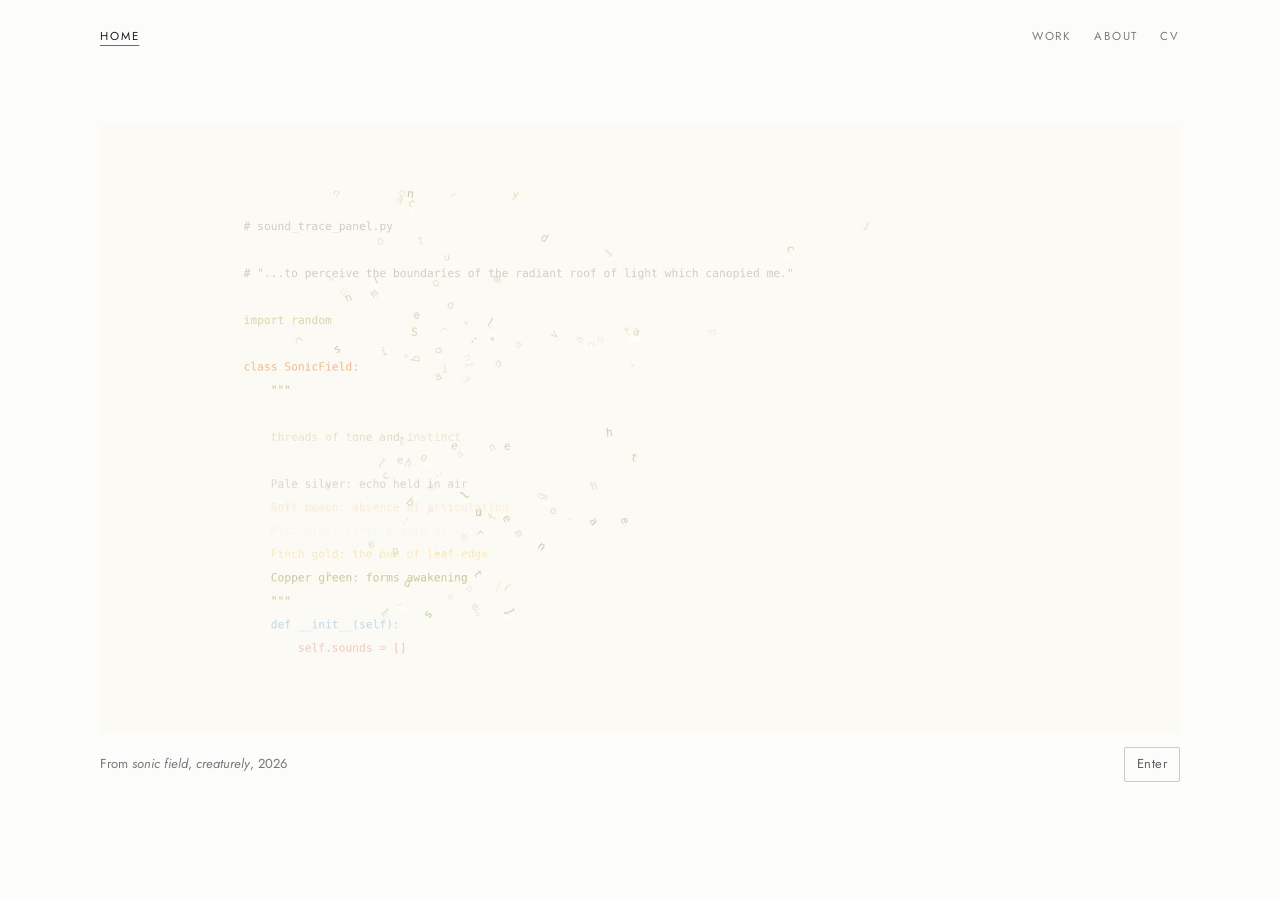
==== index.html @ d11b721e "AlexandraEmberley Update" ====
<!DOCTYPE html>
<html lang="en">
<head>
<meta charset="utf-8">
<meta name="viewport" content="width=device-width, initial-scale=1, viewport-fit=cover">
<title>Alexandra Emberley</title>
<meta name="description" content="Alexandra Emberley, interdisciplinary artist, educator, and researcher: embroidery, animation, code, and AI.">
<link rel="canonical" href="https://alexandrae2026.github.io/alexandraemberley/">
<link rel="icon" type="image/png" sizes="32x32" href="images/icon-32.png">
<link rel="icon" type="image/png" sizes="192x192" href="images/icon-192.png">
<link rel="apple-touch-icon" href="images/icon-180.png">
<meta property="og:title" content="Alexandra Emberley">
<meta property="og:description" content="Alexandra Emberley, interdisciplinary artist, educator, and researcher: embroidery, animation, code, and AI.">
<meta property="og:url" content="https://alexandrae2026.github.io/alexandraemberley/">
<meta property="og:image" content="https://alexandrae2026.github.io/alexandraemberley/images/share.jpg">
<meta property="og:image:width" content="1200">
<meta property="og:image:height" content="630">
<meta property="og:type" content="website">
<meta name="twitter:card" content="summary_large_image">
<link rel="preconnect" href="https://fonts.googleapis.com">
<link rel="preconnect" href="https://fonts.gstatic.com" crossorigin>
<link rel="stylesheet" href="https://fonts.googleapis.com/css2?family=Jost:ital,wght@0,400;0,500;1,400&display=swap">
<link rel="stylesheet" href="css/portfolio.css?v=ebb1e420">
</head>
<body>
<header class="band masthead" style="--ground:#fcfcfa">
  <div class="inner">
    <a class="home" href="index.html" aria-current="page">Home</a>
    <nav aria-label="Site">
      <ul class="sections">
        <li><a href="work.html">Work</a></li>
        <li><a href="about.html">About</a></li>
        <li><a href="cv.html">CV</a></li>
      </ul>
    </nav>
  </div>
</header>

<main class="cover band" style="--ground:#fcfcfa">
  <div class="inner">
    <video class="clip" src="media/sonic-field-excerpt.mp4" poster="media/sonic-field-excerpt-poster.jpg" width="1920" height="1080" muted loop playsinline preload="none" tabindex="0" aria-label="Excerpt from sonic field, 2026: lines of a Python code poem appear and drift across a pale page. Select to pause or play."></video>
    <p class="cover-line"><span>From <i>sonic field</i>, <i>creaturely</i>, 2026</span><a class="btn" href="work.html">Enter</a></p>
  </div>
</main>
<script>
(function () {
  var clips = document.querySelectorAll('video.clip');
  var still = window.matchMedia('(prefers-reduced-motion: reduce)').matches;
  if (!clips.length || still || !('IntersectionObserver' in window)) return;
  var seen = new IntersectionObserver(function (entries) {
    entries.forEach(function (e) {
      if (e.isIntersecting) { e.target.play().catch(function () {}); }
      else { e.target.pause(); }
    });
  }, { threshold: 0.35 });
  clips.forEach(function (v) { seen.observe(v); });
})();
document.querySelectorAll('video.clip').forEach(function (v) {
  function toggle() { if (v.paused) { v.play().catch(function () {}); } else { v.pause(); } }
  v.addEventListener('click', toggle);
  v.addEventListener('keydown', function (e) { if (e.key === 'Enter' || e.key === ' ') { e.preventDefault(); toggle(); } });
});
</script>
<script data-goatcounter="https://aemberley.goatcounter.com/count" async src="//gc.zgo.at/count.js"></script>
</body>
</html>
---- css/portfolio.css ----
/* Alexandra Emberley, Portfolio 2026
   One type system across every page: Jost, a geometric face after Futura.
   Each work sets its own ground with --ground and, on dark grounds, --ink. */

:root {
  --paper: #fcfcfa;
  --ink: #1e2023;
  --gilt: #8a6a2c;
  --ground: var(--paper);
  --view: 70vh;  /* the tallest any work is shown, so a whole piece fits on a laptop screen */
  color-scheme: light;
}

*, *::before, *::after { box-sizing: border-box; }

body {
  margin: 0;
  background: var(--paper);
  color: var(--ink);
  font-family: "Jost", "Futura", "Futura PT", "Century Gothic", "Helvetica Neue", Arial, sans-serif;
  font-size: 16px;
  line-height: 1.6;
  -webkit-font-smoothing: antialiased;
}

img { display: block; max-width: 100%; height: auto; }
a { color: inherit; }
a:focus-visible { outline: 2px solid var(--gilt); outline-offset: 3px; }

/* every band shares one measure and one gutter */
.band {
  background: var(--ground);
  color: var(--ink);
  padding-inline: max(16px, 4vw);
}
.inner { max-width: 1080px; margin: 0 auto; }

/* masthead */
.masthead { padding-block: 22px 0; }
.masthead .inner {
  display: flex; flex-wrap: wrap; justify-content: space-between; align-items: baseline;
  gap: 8px 28px;
}
.sections { display: flex; flex-wrap: wrap; gap: 6px 22px; margin: 0; padding: 0; list-style: none; }
.sections a, .label {
  font-size: 11.5px; letter-spacing: .16em; text-transform: uppercase; text-decoration: none;
  color: color-mix(in srgb, var(--ink) 58%, transparent);
}
.sections a:hover { color: var(--ink); }
.sections a[aria-current="page"] {
  color: var(--ink);
  text-decoration: underline; text-decoration-color: var(--gilt); text-underline-offset: 5px;
}

/* section opener */
.opener { padding-block: clamp(56px, 11vw, 120px) clamp(40px, 7vw, 72px); }
.opener .label { display: block; margin-bottom: 14px; }
.opener h1 {
  margin: 0; font-weight: 400; font-size: clamp(30px, 4.4vw, 44px); line-height: 1.12; letter-spacing: -.005em;
  text-wrap: balance;
}
.opener .dates { margin: 10px 0 0; font-size: 17px; color: color-mix(in srgb, var(--ink) 62%, transparent); }

/* a work */
.work { padding-block: clamp(52px, 8vw, 96px); }
.work-head { display: flex; flex-wrap: wrap; align-items: baseline; gap: 4px 16px; margin: 0 0 clamp(24px, 4vw, 40px); }
.work-head h2 { margin: 0; font-weight: 400; font-style: italic; font-size: clamp(22px, 2.6vw, 27px); line-height: 1.25; }
.work-head .year { margin: 0; font-size: 16px; color: color-mix(in srgb, var(--ink) 60%, transparent); font-variant-numeric: oldstyle-nums; }

/* plates: a group of images with the caption that belongs to them */
.plate { margin: 0; display: grid; gap: 14px; justify-items: start; }
.plate + .plate { margin-top: clamp(40px, 6vw, 64px); }
.plate-media { display: contents; }
.plate-media > img { width: auto; max-height: var(--view); }
.capped { display: block; width: 100%; }
.capped img { width: 100%; height: auto; }
.plate img { box-shadow: 0 1px 0 color-mix(in srgb, var(--ink) 10%, transparent); }

/* a row of images held to one height: each figure grows by its aspect ratio */
.row { display: flex; gap: 14px; width: 100%; max-width: min(var(--mw), calc(var(--view) * var(--sum) + var(--gaps))); }
.row > img { flex: var(--ar) 1 0; min-width: 0; width: 100%; }

.plate figcaption {
  max-width: 72ch; font-size: 14px; line-height: 1.55;
  color: color-mix(in srgb, var(--ink) 72%, transparent);
}
.plate figcaption i { color: var(--ink); }
.plate figcaption .line { display: block; }
.plate figcaption .line + .line { margin-top: 4px; }
.plate figcaption a { text-decoration-color: var(--gilt); text-underline-offset: 3px; overflow-wrap: anywhere; }

/* the artist's own text on a work, set at reading size */
.note { max-width: 66ch; margin: 28px 0 0; font-size: 16px; line-height: 1.65; }
.note i { font-style: italic; }

/* moving image */
.clip, .film { display: block; max-width: 100%; height: auto; max-height: var(--view); width: auto; background: transparent; }
.clip { cursor: pointer; }
.clip:focus-visible, .film:focus-visible { outline: 2px solid var(--gilt); outline-offset: 3px; }
.player { display: grid; gap: 10px; width: fit-content; max-width: 100%; }
.player .film { cursor: pointer; box-shadow: 0 0 0 1px color-mix(in srgb, var(--ink) 10%, transparent); }
.player-controls { display: flex; flex-wrap: wrap; align-items: center; gap: 8px 12px; }
.player-controls .btn { font-family: inherit; background: transparent; cursor: pointer; }
.player-controls .seek { flex: 1 1 140px; min-width: 120px; accent-color: color-mix(in srgb, var(--ink) 60%, transparent); }
.player-controls .time { font-size: 13px; font-variant-numeric: tabular-nums; color: color-mix(in srgb, var(--ink) 60%, transparent); min-width: 7.5em; }
.row > .clip, .row > .film { flex: var(--ar) 1 0; min-width: 0; width: 100%; max-height: none; }

/* a publication shown page by page */
.book { width: 100%; display: grid; gap: 14px; }
.pages {
  display: flex; align-items: flex-start; gap: 18px; overflow-x: auto; scroll-snap-type: x mandatory;
  padding-block: 4px 12px; overscroll-behavior-x: contain; position: relative;
}
.pages:focus-visible { outline: 2px solid var(--gilt); outline-offset: 4px; }
.page { flex: none; scroll-snap-align: start; display: block; }
.page img {
  height: min(clamp(320px, 64vh, 720px), calc(var(--h, 2000px) * 1.2));
  width: auto; max-width: none; background: #fff;
  box-shadow: 0 1px 3px color-mix(in srgb, var(--ink) 18%, transparent);
}
.book-controls { display: flex; flex-wrap: wrap; align-items: center; gap: 10px 12px; }
.book-controls button { font-family: inherit; background: transparent; cursor: pointer; }
.book-controls button:disabled { opacity: .35; cursor: default; }
.hint { font-size: 13px; font-style: italic; color: color-mix(in srgb, var(--ink) 55%, transparent); }

/* text that opens a work, and the links that close it */
.note.lead { margin: 0 0 clamp(28px, 4vw, 40px); }
.work-links { margin-top: clamp(32px, 5vw, 48px); }
.plate + .note + .plate, .note + .plate { margin-top: clamp(40px, 6vw, 64px); }
.roman { font-style: normal; }

/* front page: one band per section */
.contents { padding-block: clamp(44px, 7vw, 80px); }
.contents .inner { display: grid; grid-template-columns: minmax(0, 1fr) minmax(0, 1.1fr); gap: clamp(24px, 4vw, 56px); align-items: center; }
.contents h2 { margin: 6px 0 4px; font-weight: 400; font-size: clamp(24px, 3vw, 32px); line-height: 1.15; }
.contents h2 a { text-decoration: none; }
.contents .dates { margin: 0 0 18px; font-size: 16px; color: color-mix(in srgb, var(--ink) 62%, transparent); }
.contents ul { list-style: none; margin: 0 0 24px; padding: 0; display: grid; gap: 2px; font-size: 15.5px; }
.contents li i { font-style: italic; }
.contents img { width: 100%; height: auto; max-height: 60vh; object-fit: cover; }
@media (max-width: 760px) { .contents .inner { grid-template-columns: 1fr; } }

.note + .note { margin-top: 12px; }
.note > .label:only-child { display: block; margin-top: 8px; }
.colophon { max-width: 72ch; margin-top: 28px; font-size: 13.5px; line-height: 1.5; color: color-mix(in srgb, var(--ink) 72%, transparent); }
.colophon .label { display: block; margin-bottom: 6px; }
.colophon p { margin: 0 0 6px; }
.colophon a { overflow-wrap: anywhere; text-decoration-color: var(--gilt); text-underline-offset: 3px; }

ol.sources { max-width: 68ch; margin: 10px 0 0; padding-left: 1.6em; font-size: 14.5px; line-height: 1.55; display: grid; gap: 4px; font-variant-numeric: oldstyle-nums; }
ol.sources li::marker { color: color-mix(in srgb, var(--ink) 55%, transparent); }

@media (max-width: 640px) { /* phone strip: keep portraits and landscapes closer in height */
  .page img { height: min(calc((100vw - 32px) / var(--ar, .7727)), calc((100vw - 32px) * 1.05), calc(var(--h, 2000px) * 1.2)); }
}

/* close of section */
footer.close .inner { border-top: 1px solid color-mix(in srgb, var(--ink) 14%, transparent); padding-top: clamp(28px, 4vw, 40px); }
.close { padding-block: clamp(56px, 8vw, 88px) 36px; }
.close .inner { display: grid; gap: 40px; }
.next { display: flex; flex-wrap: wrap; gap: 10px 14px; align-items: center; }
.btn {
  font-size: 13px; letter-spacing: .03em; text-decoration: none;
  color: color-mix(in srgb, var(--ink) 70%, transparent);
  border: 1px solid color-mix(in srgb, var(--ink) 22%, transparent);
  padding: 6px 12px; border-radius: 2px; transition: color .3s, border-color .3s;
}
.btn:hover { color: var(--ink); border-color: color-mix(in srgb, var(--ink) 50%, transparent); }
.btn i { font-style: italic; }
.rights { margin: 0; font-size: 12.5px; line-height: 1.5; max-width: 72ch; color: color-mix(in srgb, var(--ink) 55%, transparent); }

@media (max-width: 640px) {
  body { font-size: 15.5px; }
  .row { flex-direction: column; max-width: var(--mw); }
  .row > img { flex: none; }
  .plate figcaption { font-size: 13.5px; }
}
@media (prefers-reduced-motion: reduce) { .btn { transition: none; } }

/* about and CV */
.prose .inner > .label { display: block; margin: clamp(36px, 5vw, 52px) 0 0; font-weight: 400; }
.prose .note.ack { margin-top: 0; color: color-mix(in srgb, var(--ink) 75%, transparent); }
.prose .note a { text-decoration-color: var(--gilt); text-underline-offset: 3px; }
.cv { padding-bottom: 8px; }
.cv section + section { margin-top: clamp(36px, 5vw, 52px); }
.cv h2 {
  margin: 0 0 14px; font-weight: 400; font-size: 11.5px; letter-spacing: .16em; text-transform: uppercase;
  color: color-mix(in srgb, var(--ink) 58%, transparent);
}
.cv .entry { display: grid; grid-template-columns: 5.5rem minmax(0, 1fr); gap: 0 18px; max-width: 72ch; margin: 0 0 8px; font-size: 15px; line-height: 1.5; }
.cv .year { color: color-mix(in srgb, var(--ink) 60%, transparent); font-variant-numeric: tabular-nums; white-space: nowrap; }
.cv ul.skills { list-style: none; margin: 0; padding: 0; font-size: 15px; line-height: 1.5; display: grid; gap: 4px; }
.cv p.plain { margin: 0; font-size: 15px; max-width: 72ch; }
@media (max-width: 520px) {
  .cv .entry { grid-template-columns: 1fr; margin-bottom: 12px; }
}

.masthead .home {
  font-size: 11.5px; letter-spacing: .16em; text-transform: uppercase; text-decoration: none;
  color: color-mix(in srgb, var(--ink) 58%, transparent);
}
.masthead .home:hover { color: var(--ink); }
.masthead .home[aria-current="page"] { color: var(--ink); text-decoration: underline; text-decoration-color: var(--gilt); text-underline-offset: 5px; }

/* exhibition history and funding acknowledgement beneath a work */
.shows { margin-top: clamp(36px, 5vw, 52px); max-width: 72ch; }
.shows .label { display: block; margin-bottom: 10px; }
.shows ul { list-style: none; margin: 0; padding: 0; display: grid; gap: 6px; font-size: 14px; line-height: 1.5; color: color-mix(in srgb, var(--ink) 75%, transparent); }
.shows i { color: var(--ink); }
.shows a { color: inherit; text-decoration-color: var(--gilt); text-underline-offset: 3px; }
.afa { margin: 28px 0 0; }
.afa img { width: 132px; height: auto; opacity: .55; box-shadow: none; }
.verse { margin: 0; font-size: 15px; line-height: 1.7; font-style: italic; white-space: pre-line; }
.poem { margin: 0; font-size: 14.5px; line-height: 1.75; max-width: 72ch; white-space: pre-wrap; }
.poem-label { display: block; margin: clamp(32px, 5vw, 44px) 0 12px; }
.note.poem-src { margin-top: 12px; font-size: 13.5px; color: color-mix(in srgb, var(--ink) 65%, transparent); }
.hero { padding-block: clamp(24px, 4vw, 48px) 0; }
.hero .clip { width: 100%; max-height: none; cursor: default; }
.hero-cap { margin: 10px 0 0; font-size: 13px; color: color-mix(in srgb, var(--ink) 60%, transparent); }
.hero + .opener { padding-top: clamp(40px, 6vw, 72px); }

/* cover page: the clip alone, centred in the window */
.cover { min-height: calc(100vh - 64px); min-height: calc(100svh - 64px); display: grid; align-items: center; padding-block: 24px 48px; }
.cover .clip { width: 100%; max-height: calc(100vh - 200px); object-fit: contain; cursor: default; }
.cover-line { display: flex; flex-wrap: wrap; justify-content: space-between; align-items: center; gap: 12px 24px; margin: 14px 0 0; font-size: 13px; color: color-mix(in srgb, var(--ink) 60%, transparent); }
.note.excerpt-note { margin: 0 0 4px; font-size: 14.5px; color: color-mix(in srgb, var(--ink) 75%, transparent); }
.player:fullscreen { width: 100%; height: 100%; background: var(--ground); padding: 24px; display: grid; grid-template-rows: 1fr auto; align-items: center; justify-items: center; }
.player:fullscreen .film { max-height: calc(100vh - 110px); width: auto; max-width: 100%; }
.player:-webkit-full-screen { width: 100%; height: 100%; background: var(--ground); padding: 24px; display: grid; grid-template-rows: 1fr auto; align-items: center; justify-items: center; }

/* an installation view beside the exhibition list */
.shows.with-img { max-width: none; display: grid; grid-template-columns: minmax(0, 1fr) minmax(0, 300px); gap: 20px 48px; align-items: start; }
.shows.with-img > div { max-width: 72ch; }
.shows-img { margin: 0; }
.shows-img img { width: 100%; height: auto; }
.shows-img figcaption { margin-top: 8px; font-size: 13px; line-height: 1.5; color: color-mix(in srgb, var(--ink) 65%, transparent); }
.shows-img figcaption i { color: var(--ink); }
@media (max-width: 700px) { .shows.with-img { grid-template-columns: 1fr; } .shows-img { max-width: 300px; } }

/* parts of one work at a single width */
.stack { display: grid; gap: 14px; width: 100%; }
.stack img { width: 100%; height: auto; max-height: none; }
.stack .row { max-width: none; }
.plate .space { height: 12px; width: 100%; }
.side { display: grid; grid-template-columns: minmax(0, 420px) minmax(0, 1fr); gap: 20px 48px; align-items: start; margin-top: clamp(40px, 6vw, 64px); }
.side .plate { max-width: none; }
.side .note { margin-top: 0; }
.side .note p { margin: 0; }
.side ol.sources { max-width: none; }
@media (max-width: 760px) { .side { grid-template-columns: 1fr; } }
/* exhibition documentation after the list */
.shows + .plate.doc, .plate.doc + .plate.doc { margin-top: clamp(28px, 4vw, 40px); }
.plate.doc figcaption { font-size: 13px; }
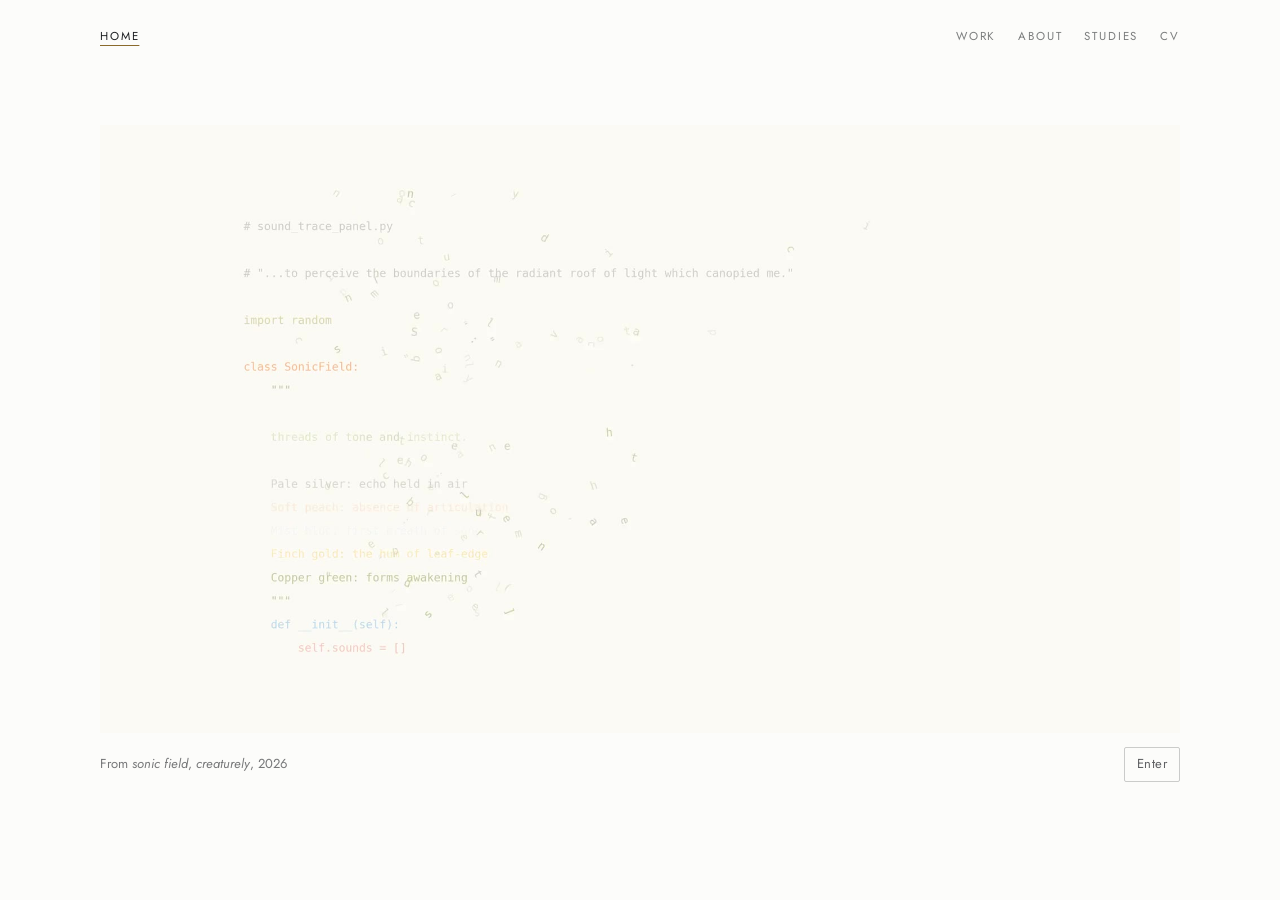
==== commit 58308e9a: "Update Alexandra Emberley Studies" ====
--- a/index.html
+++ b/index.html
@@ -5,14 +5,14 @@
 <meta name="viewport" content="width=device-width, initial-scale=1, viewport-fit=cover">
 <title>Alexandra Emberley</title>
 <meta name="description" content="Alexandra Emberley, interdisciplinary artist, educator, and researcher: embroidery, animation, code, and AI.">
-<link rel="canonical" href="https://alexandrae2026.github.io/alexandraemberley/">
+<link rel="canonical" href="https://alexandraemberley.ca/">
 <link rel="icon" type="image/png" sizes="32x32" href="images/icon-32.png">
 <link rel="icon" type="image/png" sizes="192x192" href="images/icon-192.png">
 <link rel="apple-touch-icon" href="images/icon-180.png">
 <meta property="og:title" content="Alexandra Emberley">
 <meta property="og:description" content="Alexandra Emberley, interdisciplinary artist, educator, and researcher: embroidery, animation, code, and AI.">
-<meta property="og:url" content="https://alexandrae2026.github.io/alexandraemberley/">
-<meta property="og:image" content="https://alexandrae2026.github.io/alexandraemberley/images/share.jpg">
+<meta property="og:url" content="https://alexandraemberley.ca/">
+<meta property="og:image" content="https://alexandraemberley.ca/images/share.jpg">
 <meta property="og:image:width" content="1200">
 <meta property="og:image:height" content="630">
 <meta property="og:type" content="website">
@@ -20,7 +20,7 @@
 <link rel="preconnect" href="https://fonts.googleapis.com">
 <link rel="preconnect" href="https://fonts.gstatic.com" crossorigin>
 <link rel="stylesheet" href="https://fonts.googleapis.com/css2?family=Jost:ital,wght@0,400;0,500;1,400&display=swap">
-<link rel="stylesheet" href="css/portfolio.css?v=ebb1e420">
+<link rel="stylesheet" href="css/portfolio.css?v=ba50dc97">
 </head>
 <body>
 <header class="band masthead" style="--ground:#fcfcfa">
@@ -30,6 +30,7 @@
       <ul class="sections">
         <li><a href="work.html">Work</a></li>
         <li><a href="about.html">About</a></li>
+        <li><a href="studies.html">Studies</a></li>
         <li><a href="cv.html">CV</a></li>
       </ul>
     </nav>
@@ -61,6 +62,9 @@
   v.addEventListener('keydown', function (e) { if (e.key === 'Enter' || e.key === ' ') { e.preventDefault(); toggle(); } });
 });
 </script>
-<script data-goatcounter="https://aemberley.goatcounter.com/count" async src="//gc.zgo.at/count.js"></script>
+<!-- Statcounter -->
+<script>var sc_project=13358656; var sc_invisible=1; var sc_security="503b06b8";</script>
+<script src="https://www.statcounter.com/counter/counter.js" async></script>
+<noscript><div class="statcounter"><a title="Web Analytics Made Easy - Statcounter" href="https://statcounter.com/" target="_blank"><img class="statcounter" src="https://c.statcounter.com/13358656/0/503b06b8/1/" alt="Web Analytics Made Easy - Statcounter" referrerPolicy="no-referrer-when-downgrade"></a></div></noscript>
 </body>
 </html>
--- a/css/portfolio.css
+++ b/css/portfolio.css
@@ -138,6 +138,7 @@
 .contents ul { list-style: none; margin: 0 0 24px; padding: 0; display: grid; gap: 2px; font-size: 15.5px; }
 .contents li i { font-style: italic; }
 .contents img { width: 100%; height: auto; max-height: 60vh; object-fit: cover; }
+.contents.wide .inner { grid-template-columns: minmax(0, 1fr) minmax(0, 1.5fr); }
 @media (max-width: 760px) { .contents .inner { grid-template-columns: 1fr; } }
 
 .note + .note { margin-top: 12px; }
@@ -251,3 +252,19 @@
 /* exhibition documentation after the list */
 .shows + .plate.doc, .plate.doc + .plate.doc { margin-top: clamp(28px, 4vw, 40px); }
 .plate.doc figcaption { font-size: 13px; }
+
+/* About: the petticoat scan behind the page, the text on a translucent paper panel */
+.petticoat { position: relative; min-height: 100vh; isolation: isolate; }
+.petticoat::before { content: ""; position: fixed; inset: 0; z-index: -1; background: #e9e8e2 url("../images/about-ground.jpg") center top / cover no-repeat; }
+.petticoat .band { background: transparent; }
+.petticoat .masthead .inner { background: transparent; }
+.petticoat .opener .inner, .petticoat .prose .inner, .petticoat .close .inner {
+  background: rgba(252, 252, 250, 0.78); padding-inline: clamp(20px, 4vw, 48px); }
+.petticoat .opener .inner { padding-top: clamp(28px, 4vw, 44px); border-radius: 2px 2px 0 0; }
+.petticoat .prose .inner { padding-bottom: clamp(36px, 5vw, 56px); border-radius: 0 0 2px 2px; }
+.petticoat .opener { padding-bottom: 0; }
+.petticoat .opener .inner { padding-bottom: clamp(20px, 3vw, 32px); }
+.petticoat .prose { padding-top: 0; }
+.petticoat .close { padding-top: clamp(28px, 4vw, 44px); }
+.petticoat .close .inner { padding-block: 20px; border-radius: 2px; }
+.petticoat .ground-note { margin-top: clamp(36px, 5vw, 52px); font-size: 13.5px; color: color-mix(in srgb, var(--ink) 65%, transparent); }
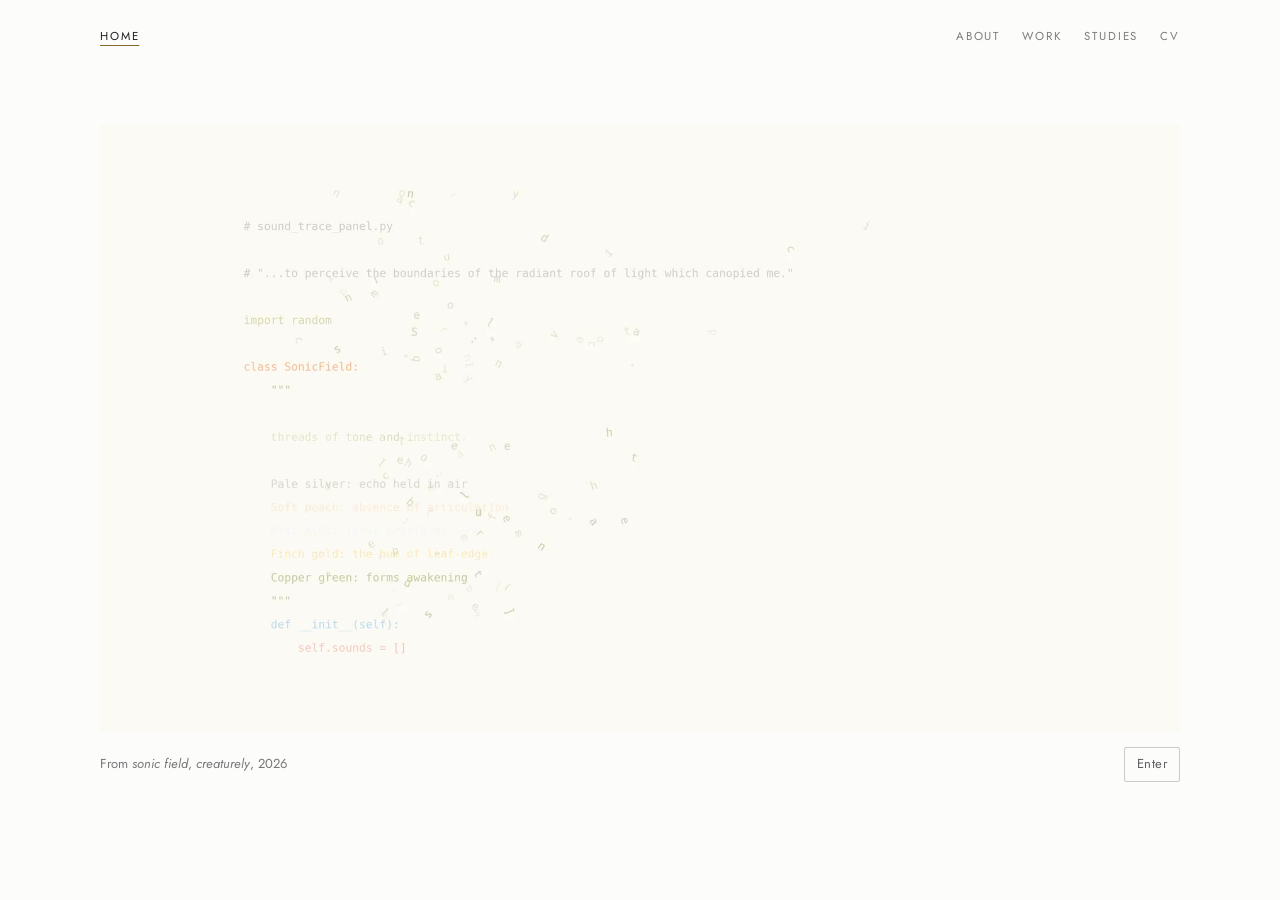
==== commit 26279adf: "Update Alexandra Emberley" ====
--- a/index.html
+++ b/index.html
@@ -28,8 +28,8 @@
     <a class="home" href="index.html" aria-current="page">Home</a>
     <nav aria-label="Site">
       <ul class="sections">
+        <li><a href="about.html">About</a></li>
         <li><a href="work.html">Work</a></li>
-        <li><a href="about.html">About</a></li>
         <li><a href="studies.html">Studies</a></li>
         <li><a href="cv.html">CV</a></li>
       </ul>
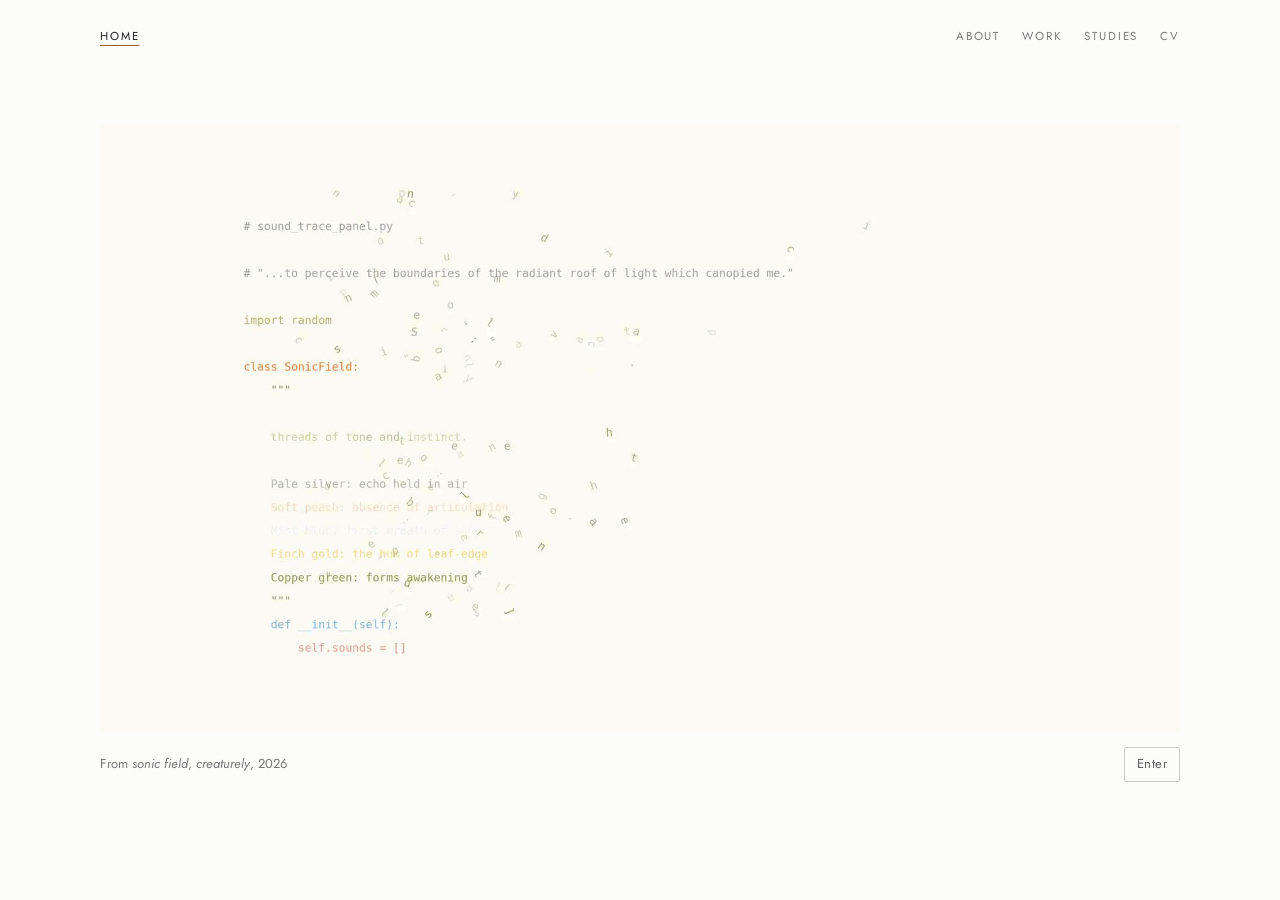
==== commit 486efe70: "Update Alexandra Emberley Tab" ====
--- a/index.html
+++ b/index.html
@@ -6,9 +6,6 @@
 <title>Alexandra Emberley</title>
 <meta name="description" content="Alexandra Emberley, interdisciplinary artist, educator, and researcher: embroidery, animation, code, and AI.">
 <link rel="canonical" href="https://alexandraemberley.ca/">
-<link rel="icon" type="image/png" sizes="32x32" href="images/icon-32.png">
-<link rel="icon" type="image/png" sizes="192x192" href="images/icon-192.png">
-<link rel="apple-touch-icon" href="images/icon-180.png">
 <meta property="og:title" content="Alexandra Emberley">
 <meta property="og:description" content="Alexandra Emberley, interdisciplinary artist, educator, and researcher: embroidery, animation, code, and AI.">
 <meta property="og:url" content="https://alexandraemberley.ca/">
